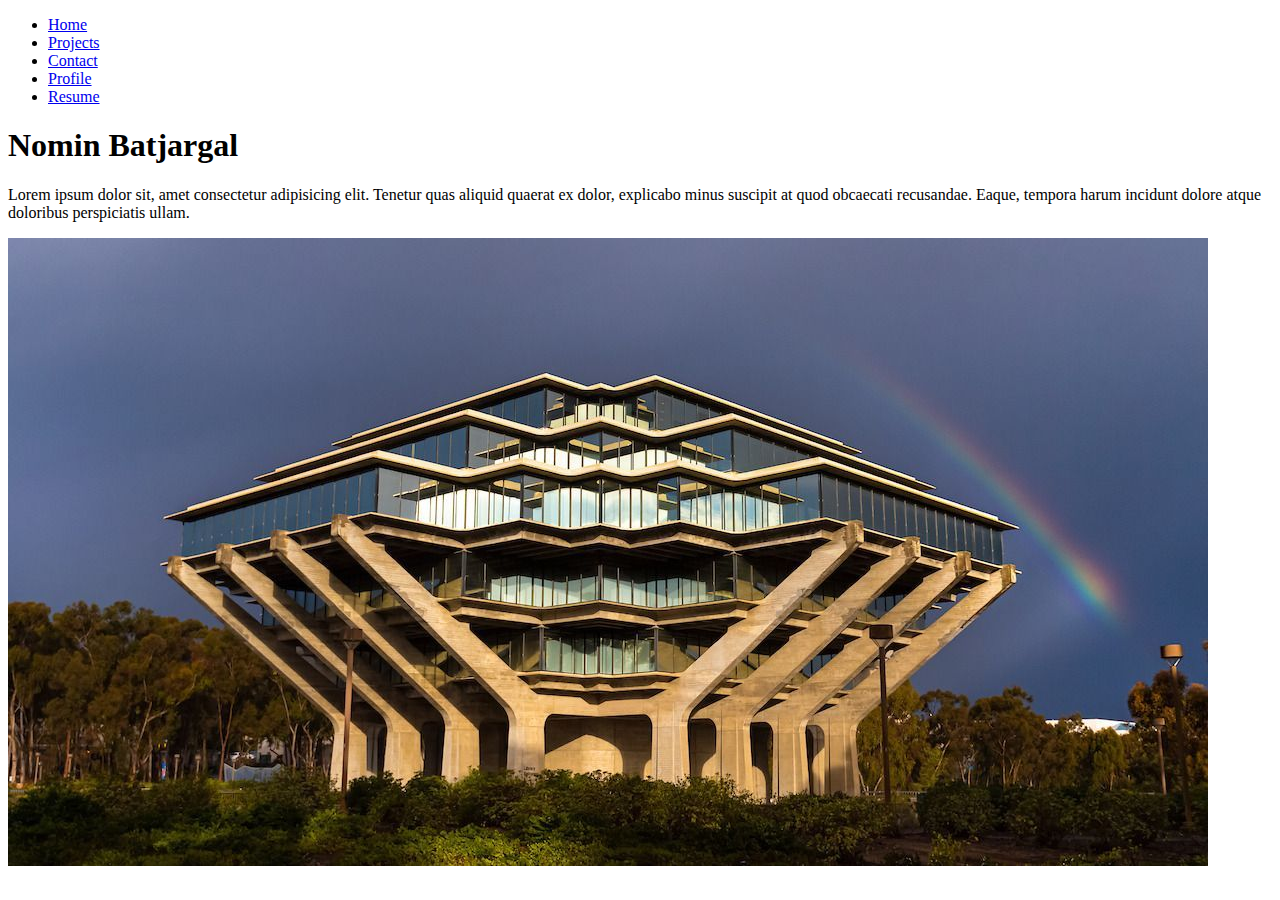
==== index.html @ 765a2b6c "added pages" ====
<!DOCTYPE html>
<html lang="en">
<head>
    <meta charset="UTF-8">
    <meta name="viewport" content="width=device-width, initial-scale=1.0">
    <title>Nomin Batjargal: Personal site and portfolio</title>
    <link rel="stylesheet" href="styles.css">
</head>
<body>
    <nav>
        <ul>  
            <li><a href="index.html">Home</a></li>
            <li><a href="projects/index.html">Projects</a></li>
            <li><a href="contact/index.html">Contact</a></li>
            <li><a href="https://github.com/nomin709" target="_blank">Profile</a></li>
            <li><a href="resume/index.html">Resume</a></li>
        </ul>
    </nav>
    <h1>Nomin Batjargal</h1>
    <p>Lorem ipsum dolor sit, amet consectetur adipisicing elit. Tenetur quas aliquid quaerat ex dolor, explicabo minus suscipit at quod obcaecati recusandae. Eaque, tempora harum incidunt dolore atque doloribus perspiciatis ullam.</p>
    <img src="images/geisel.jpg" alt="photo of the Geisel library with a small sight of a rainbow on its right side">
</body>
</html>
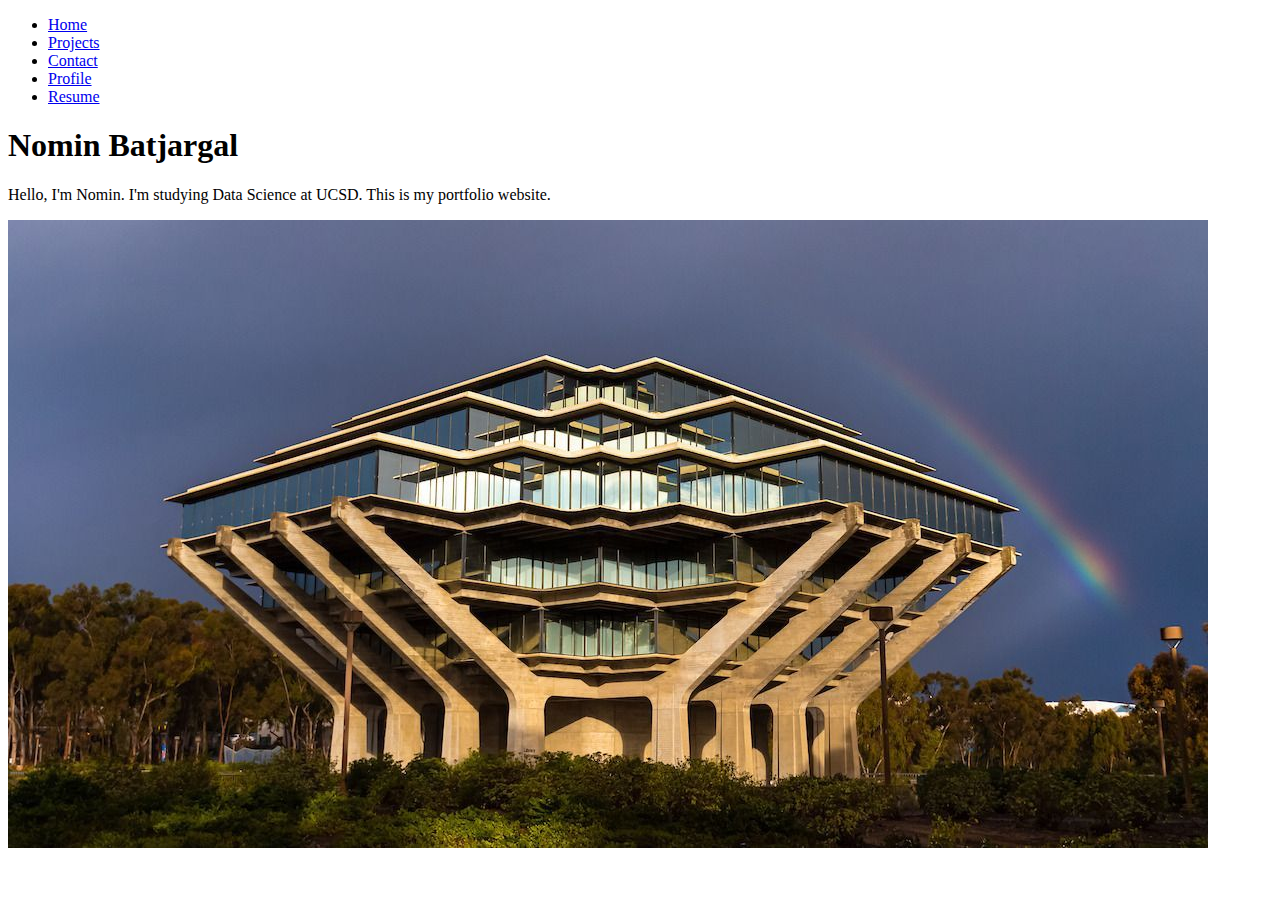
==== commit 659f8fef: "updated index.html homepage" ====
--- a/index.html
+++ b/index.html
@@ -17,7 +17,7 @@
         </ul>
     </nav>
     <h1>Nomin Batjargal</h1>
-    <p>Lorem ipsum dolor sit, amet consectetur adipisicing elit. Tenetur quas aliquid quaerat ex dolor, explicabo minus suscipit at quod obcaecati recusandae. Eaque, tempora harum incidunt dolore atque doloribus perspiciatis ullam.</p>
+    <p>Hello, I'm Nomin. I'm studying Data Science at UCSD. This is my portfolio website.</p>
     <img src="images/geisel.jpg" alt="photo of the Geisel library with a small sight of a rainbow on its right side">
 </body>
 </html>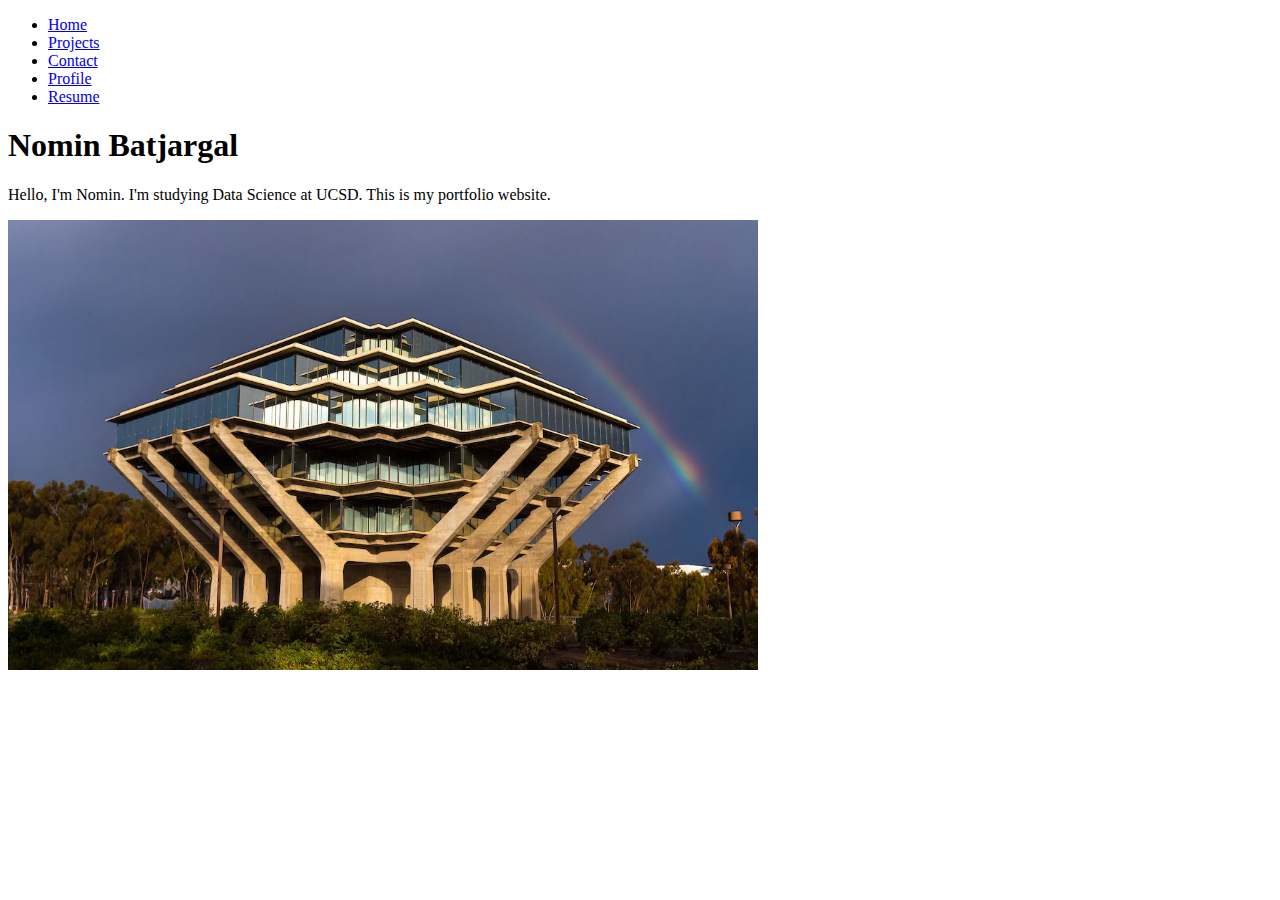
==== commit 072d24be: "updated resume" ====
--- a/index.html
+++ b/index.html
@@ -18,6 +18,6 @@
     </nav>
     <h1>Nomin Batjargal</h1>
     <p>Hello, I'm Nomin. I'm studying Data Science at UCSD. This is my portfolio website.</p>
-    <img src="images/geisel.jpg" alt="photo of the Geisel library with a small sight of a rainbow on its right side">
+    <img src="images/geisel.jpg" alt="Geisel library with a small rainbow on its right side" width="750" height="450">
 </body>
 </html>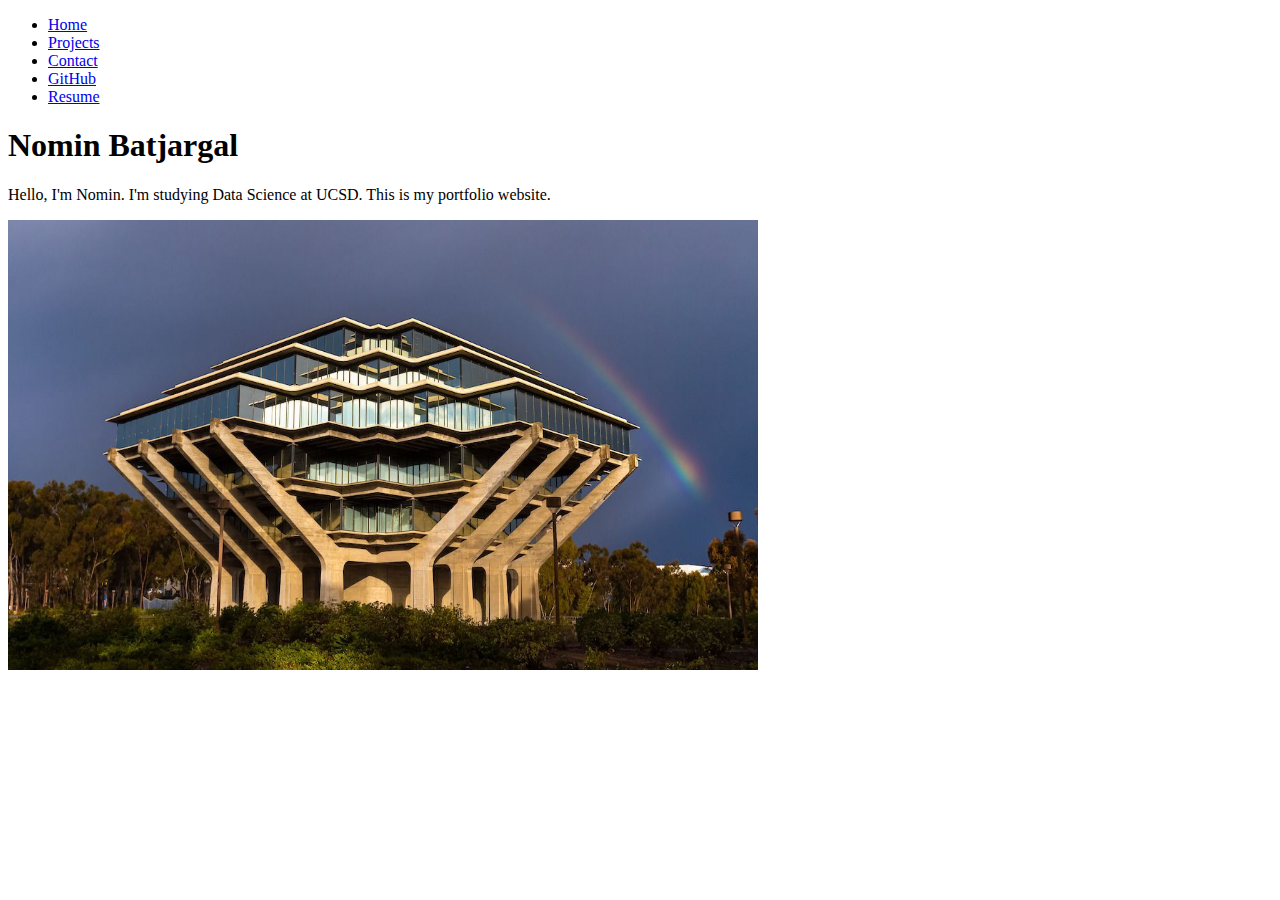
==== commit 8f6f36e3: "changes" ====
--- a/index.html
+++ b/index.html
@@ -12,7 +12,7 @@
             <li><a href="index.html">Home</a></li>
             <li><a href="projects/index.html">Projects</a></li>
             <li><a href="contact/index.html">Contact</a></li>
-            <li><a href="https://github.com/nomin709" target="_blank">Profile</a></li>
+            <li><a href="https://github.com/nomin709" target="_blank">GitHub</a></li>
             <li><a href="resume/index.html">Resume</a></li>
         </ul>
     </nav>
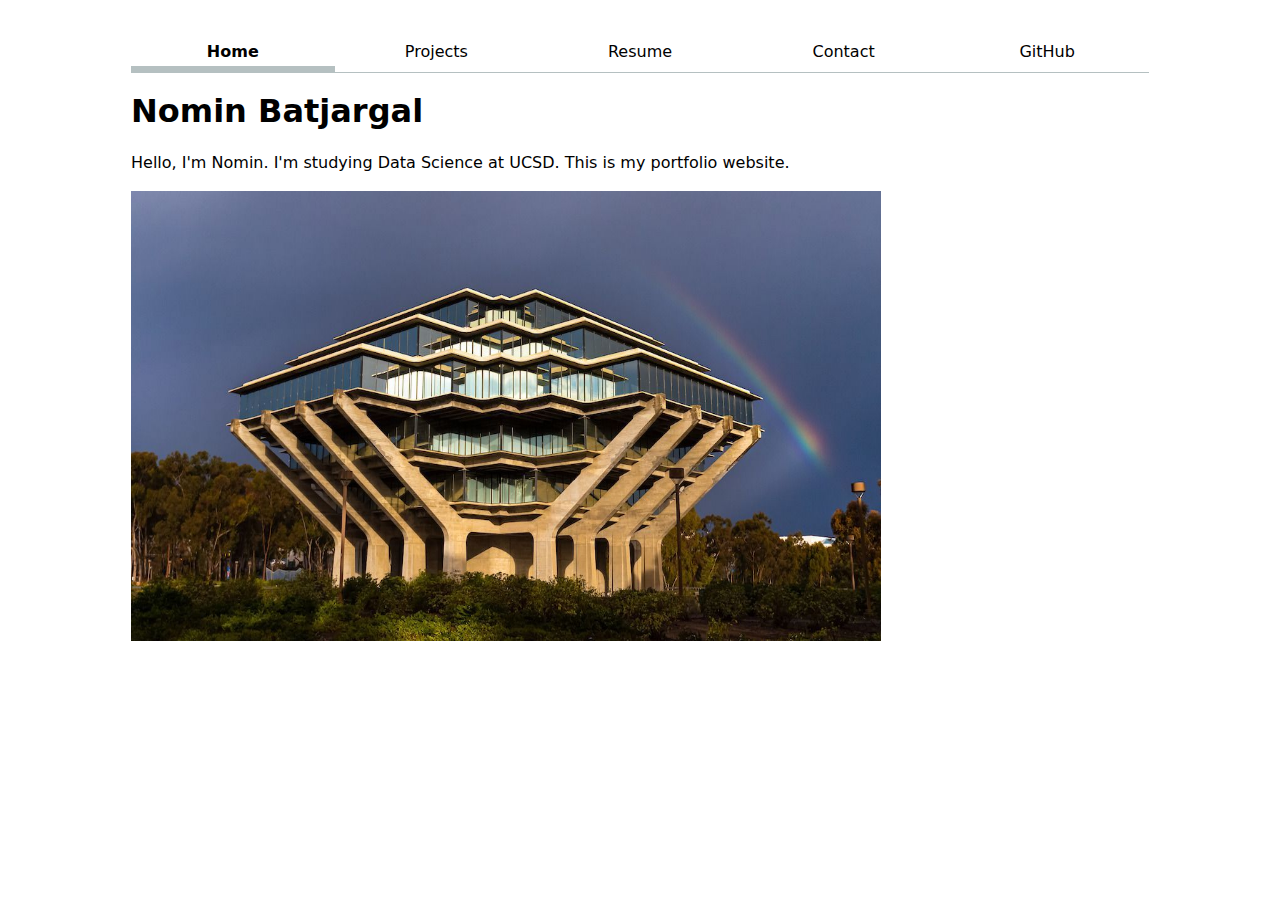
==== commit 91074c12: "added styles css" ====
--- a/index.html
+++ b/index.html
@@ -4,16 +4,16 @@
     <meta charset="UTF-8">
     <meta name="viewport" content="width=device-width, initial-scale=1.0">
     <title>Nomin Batjargal: Personal site and portfolio</title>
-    <link rel="stylesheet" href="styles.css">
+    <link rel="stylesheet" href="style.css">
 </head>
 <body>
     <nav>
         <ul>  
-            <li><a href="index.html">Home</a></li>
+            <li><a class="current" href="index.html">Home</a></li>
             <li><a href="projects/index.html">Projects</a></li>
+            <li><a href="resume/index.html">Resume</a></li>
             <li><a href="contact/index.html">Contact</a></li>
             <li><a href="https://github.com/nomin709" target="_blank">GitHub</a></li>
-            <li><a href="resume/index.html">Resume</a></li>
         </ul>
     </nav>
     <h1>Nomin Batjargal</h1>
--- a/style.css
+++ b/style.css
@@ -0,0 +1,93 @@
+body {
+    /* Set line height to 1.5 times the font size
+         and use the OS’s UI font as the website font
+       */
+    font: 100%/1.5 system-ui;
+    max-width: 100ch; 
+    margin-inline: auto; 
+    padding: 1.5em;
+  }
+
+nav ul {
+  display: contents;
+  li {
+    display: contents;
+  }
+}
+ 
+li a {
+  flex: 1;
+  text-decoration: none;
+  color: inherit;
+  padding: 0.5em;
+}
+
+nav {
+  display: flex;
+  text-align: center;
+  margin-bottom: 1em;
+  border-bottom: 1px solid oklch(80% 3% 200);
+}
+
+a.current {
+  border-bottom: 0.4em solid oklch(80% 3% 200);
+  padding-bottom: 0.1em;
+  font-weight: bold;
+}
+
+:root {
+  --color-accent: oklch(70% 0.2 20);
+}
+
+html {
+  accent-color: var(--color-accent);
+}
+
+a:hover {
+  border-bottom: 0.4em solid var(--color-accent);
+  padding-bottom: 0.1em;
+  background-color: oklch(from var(--color-accent) 95% 5% h)
+}
+
+form {
+  display: grid;
+  grid-template-columns: auto 1fr;
+  gap: 1em;
+}
+
+label {
+  display: grid;
+  grid-template-columns: subgrid;
+  grid-column: 1 / -1;
+}
+
+button {
+  grid-column: 1 / -1;
+  font: inherit;
+}
+
+input, textarea {
+  font: inherit;
+}
+
+.projects {
+  display: grid;
+  grid-template-columns: repeat(auto-fill, minmax(15em, 1fr));
+  gap: 1em;
+
+  article {
+    grid-template-rows: subgrid;
+    grid-row: span 3;
+  }
+
+  h2 {
+    margin: 0;
+  }
+}
+
+h1 { 
+  font-size: 200%; 
+  line-height: 1.1; 
+  text-wrap: balance; 
+}
+
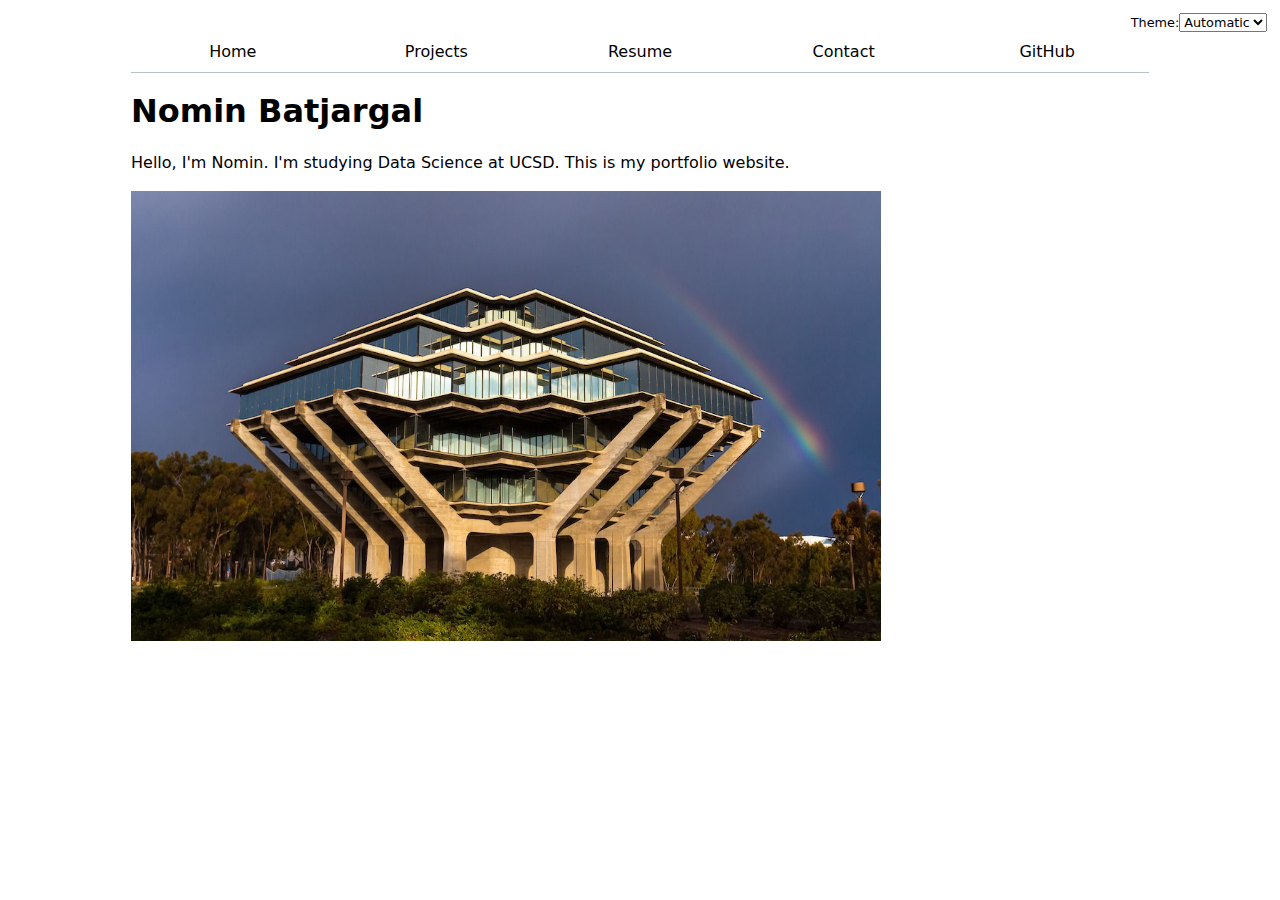
==== commit b1a7edc2: "added .js" ====
--- a/index.html
+++ b/index.html
@@ -5,17 +5,9 @@
     <meta name="viewport" content="width=device-width, initial-scale=1.0">
     <title>Nomin Batjargal: Personal site and portfolio</title>
     <link rel="stylesheet" href="style.css">
+    <script type="module" src="global.js"></script>
 </head>
 <body>
-    <nav>
-        <ul>  
-            <li><a class="current" href="index.html">Home</a></li>
-            <li><a href="projects/index.html">Projects</a></li>
-            <li><a href="resume/index.html">Resume</a></li>
-            <li><a href="contact/index.html">Contact</a></li>
-            <li><a href="https://github.com/nomin709" target="_blank">GitHub</a></li>
-        </ul>
-    </nav>
     <h1>Nomin Batjargal</h1>
     <p>Hello, I'm Nomin. I'm studying Data Science at UCSD. This is my portfolio website.</p>
     <img src="images/geisel.jpg" alt="Geisel library with a small rainbow on its right side" width="750" height="450">
--- a/style.css
+++ b/style.css
@@ -8,14 +8,12 @@
     padding: 1.5em;
   }
 
-nav ul {
-  display: contents;
-  li {
-    display: contents;
-  }
+html {
+  --color-accent: oklch(70% 0.2 20);
+  accent-color: var(--color-accent);
 }
  
-li a {
+a {
   flex: 1;
   text-decoration: none;
   color: inherit;
@@ -27,26 +25,21 @@
   text-align: center;
   margin-bottom: 1em;
   border-bottom: 1px solid oklch(80% 3% 200);
+  --border-color: oklch(50% 10% 200 / 40%);
+  border-bottom-color: var(--border-color);
 }
 
 a.current {
   border-bottom: 0.4em solid oklch(80% 3% 200);
   padding-bottom: 0.1em;
   font-weight: bold;
-}
-
-:root {
-  --color-accent: oklch(70% 0.2 20);
-}
-
-html {
-  accent-color: var(--color-accent);
+  border-bottom-color: var(--border-color);
 }
 
 a:hover {
   border-bottom: 0.4em solid var(--color-accent);
   padding-bottom: 0.1em;
-  background-color: oklch(from var(--color-accent) 95% 5% h)
+  background-color: color-mix(in oklch, var(--color-accent), canvas 85%);
 }
 
 form {
@@ -66,7 +59,7 @@
   font: inherit;
 }
 
-input, textarea {
+input, textarea, select {
   font: inherit;
 }
 
@@ -88,6 +81,13 @@
 h1 { 
   font-size: 200%; 
   line-height: 1.1; 
-  text-wrap: balance; 
+  text-wrap: balance;
 }
 
+label.color-scheme {
+  position: absolute;
+  top: 1em;
+  right: 1em;
+  font-size: 80%;
+  display: flex;
+}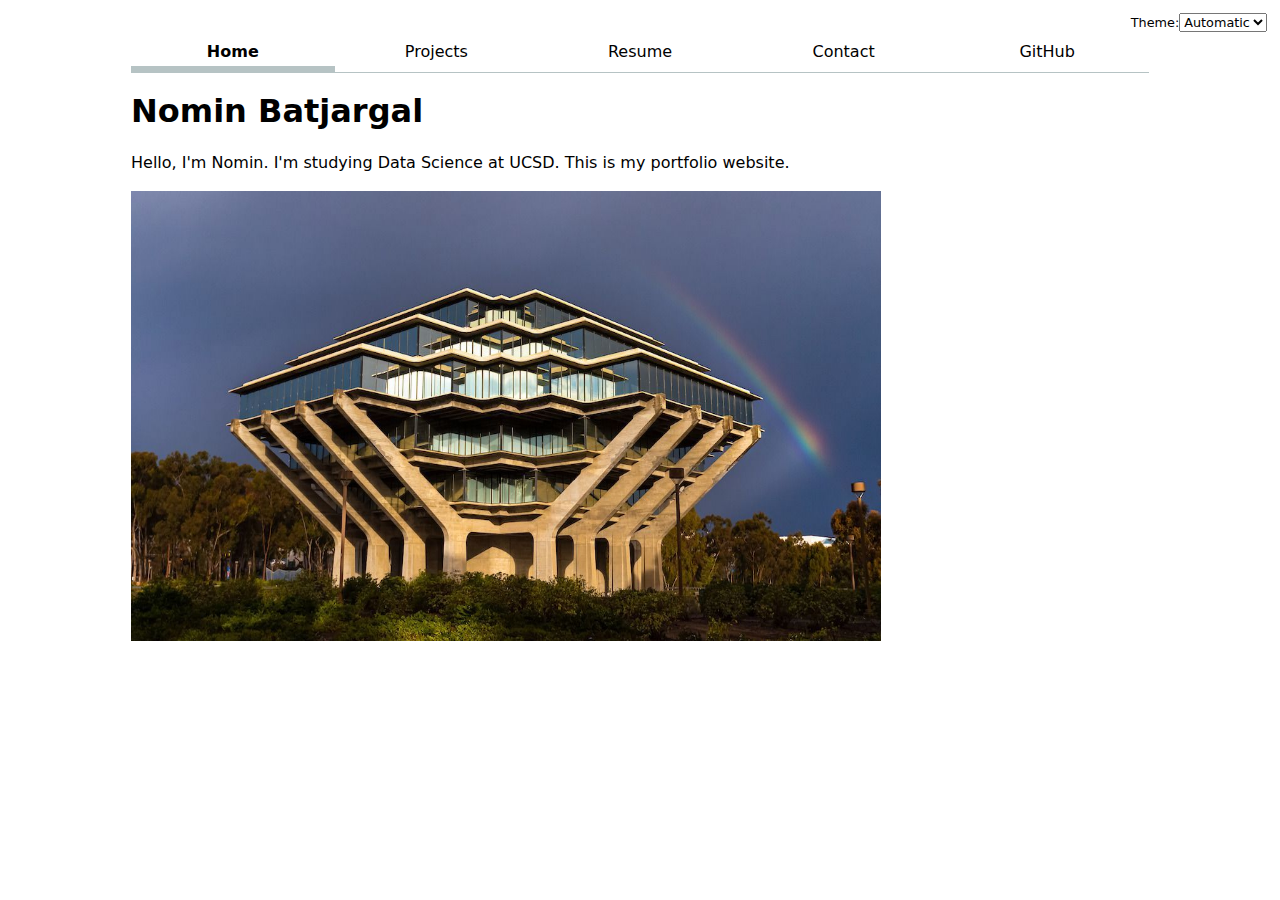
==== commit 57267e85: "updated home index.html" ====
--- a/index.html
+++ b/index.html
@@ -1,5 +1,5 @@
 <!DOCTYPE html>
-<html lang="en">
+<html class="home" lang="en">
 <head>
     <meta charset="UTF-8">
     <meta name="viewport" content="width=device-width, initial-scale=1.0">
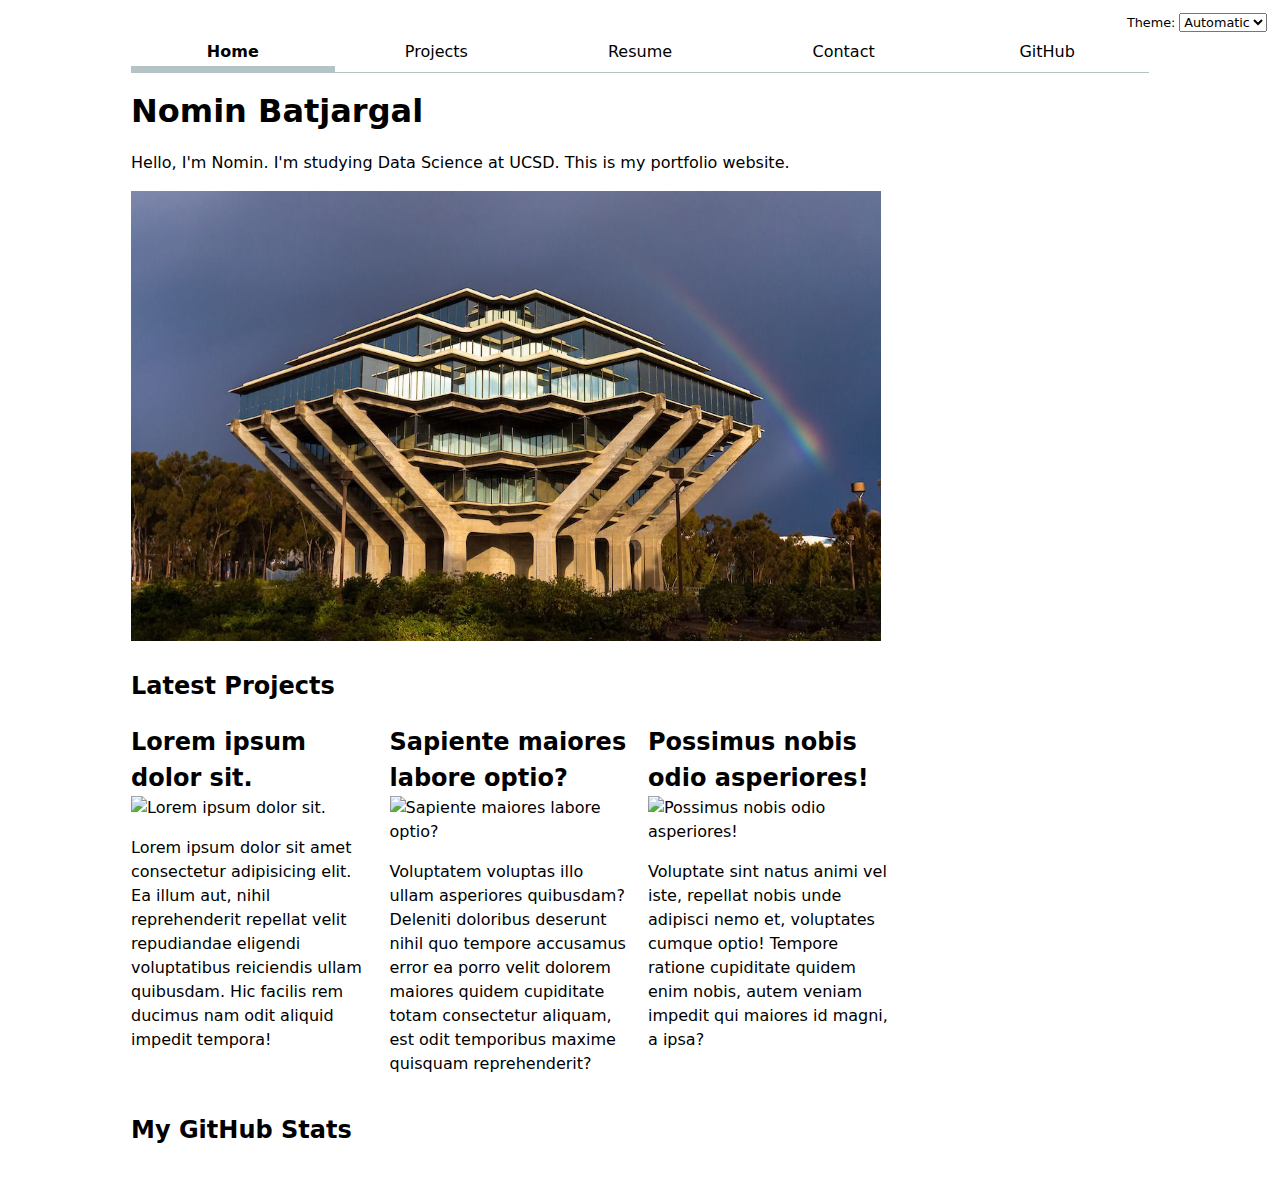
==== commit f19e8c3f: "added js files" ====
--- a/index.html
+++ b/index.html
@@ -5,11 +5,18 @@
     <meta name="viewport" content="width=device-width, initial-scale=1.0">
     <title>Nomin Batjargal: Personal site and portfolio</title>
     <link rel="stylesheet" href="style.css">
-    <script type="module" src="global.js"></script>
+    <script src="global.js" type="module"></script>
+    <script src="index.js" type="module" defer></script>
 </head>
 <body>
     <h1>Nomin Batjargal</h1>
     <p>Hello, I'm Nomin. I'm studying Data Science at UCSD. This is my portfolio website.</p>
     <img src="images/geisel.jpg" alt="Geisel library with a small rainbow on its right side" width="750" height="450">
+    <h2>Latest Projects</h2>
+    <div class="projects">
+        <!-- Dynamically added content will appear here -->
+    </div>
+    <h2>My GitHub Stats</h2>
+    <div id="profile-stats"></div>
 </body>
 </html>--- a/style.css
+++ b/style.css
@@ -90,4 +90,52 @@
   right: 1em;
   font-size: 80%;
   display: flex;
+  select {
+    margin-left: 0.3em;
+  }
+}
+
+.resume {
+  h1 {
+    padding: 1em; 
+    background-color: color-mix(in oklch, var(--color-accent), canvas 85%);
+    text-align: center;
+  }
+  h2{
+      border-bottom: 1px solid var(--color-accent);
+  }
+  time {
+      font-weight: 230;
+  }
+  .with_logo { 
+      display: flex; 
+      gap: 1em;
+      margin-top: 2em;
+  } 
+  img { 
+      width: 90px;
+      height: 90px;
+  }
+  .with_logo h4 {
+      margin: 0;
+  }
+  .with_logo ul {
+      margin-bottom: 0;
+  }
+}
+
+#profile-stats {
+  dl{ 
+    display: grid;
+    grid-template-columns: repeat(4, 1fr);
+    font-family:'Gill Sans';
+    font-size: 24px;
+    font-weight: lighter;
+  }
+  dt {
+    grid-row: 1; /* Place all <dt> elements in the first row */
+  }
+  dd {
+    grid-row: 2; /* Place all <dt> elements in the second row */
+  }
 }